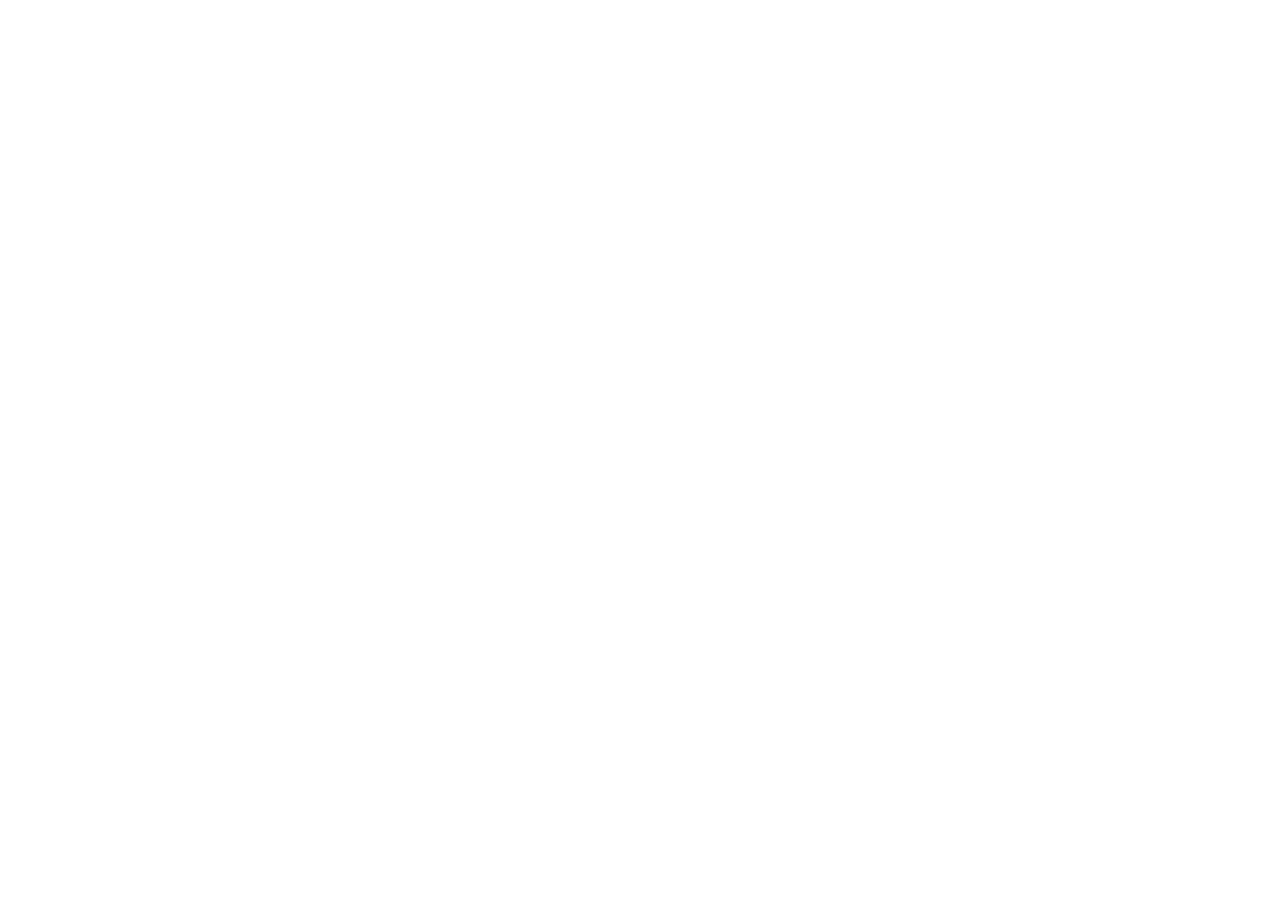
==== html/acceuil.html @ 6dab6c5d "starting point" ====
<!doctype html>
<html lang="fr">
<head>
  <meta charset="utf-8">
  <title>Titre de la page</title>
  <link rel="stylesheet" href="style.css">
  <script src="script.js"></script>
  <link rel="stylesheet" href="https://cdn.jsdelivr.net/npm/bootstrap@4.1.3/dist/css/bootstrap.min.css" integrity="sha384-MCw98/SFnGE8fJT3GXwEOngsV7Zt27NXFoaoApmYm81iuXoPkFOJwJ8ERdknLPMO" crossorigin="anonymous">
</head>
<body>
    <section>
    <div class="navbar">

    </div>
    </section>
    
</body>
</html>
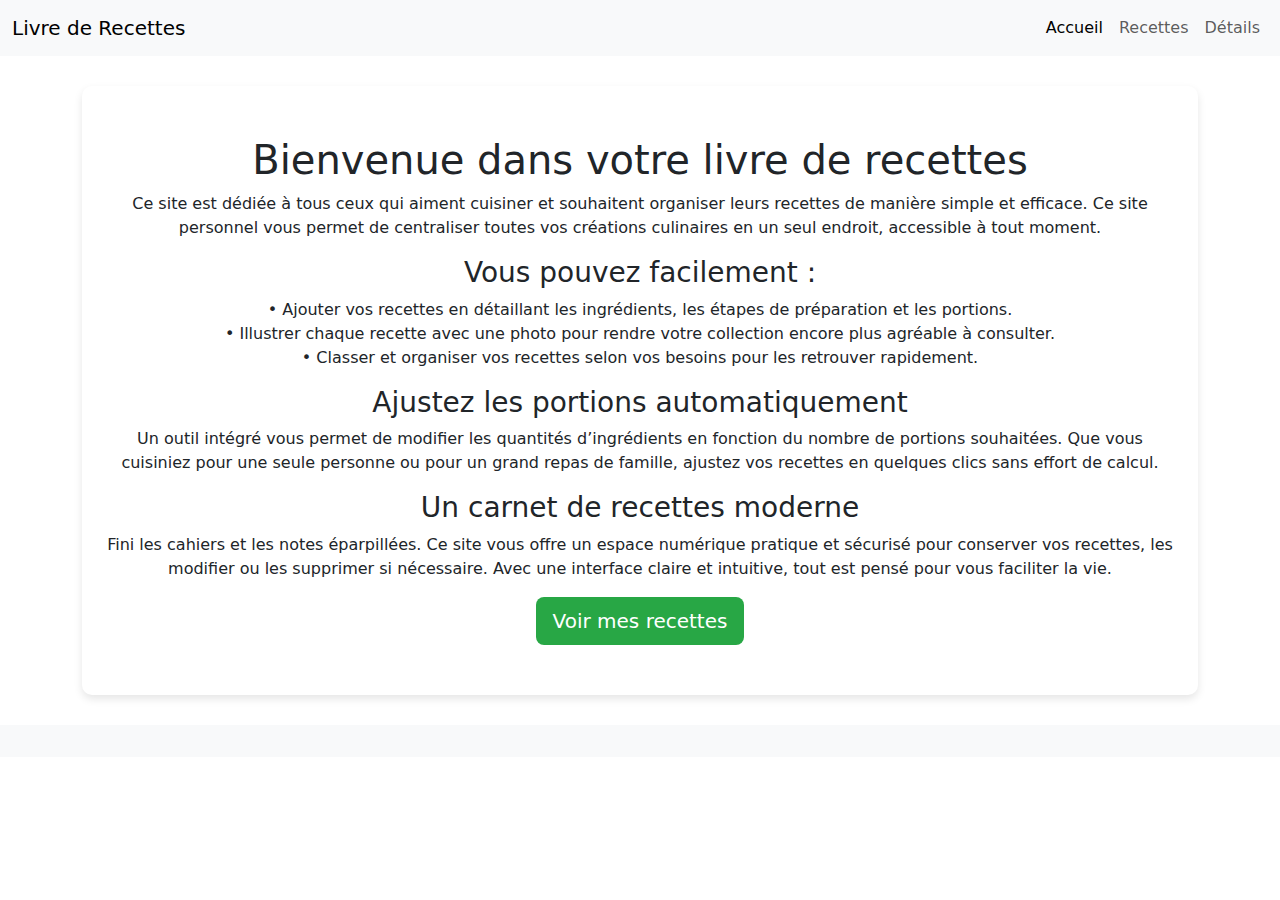
==== commit a7d1485e: "Ajout thème sombre" ====
--- a/html/acceuil.html
+++ b/html/acceuil.html
@@ -1,18 +1,61 @@
-<!doctype html>
+<!DOCTYPE html>
 <html lang="fr">
 <head>
-  <meta charset="utf-8">
-  <title>Titre de la page</title>
-  <link rel="stylesheet" href="style.css">
-  <script src="script.js"></script>
-  <link rel="stylesheet" href="https://cdn.jsdelivr.net/npm/bootstrap@4.1.3/dist/css/bootstrap.min.css" integrity="sha384-MCw98/SFnGE8fJT3GXwEOngsV7Zt27NXFoaoApmYm81iuXoPkFOJwJ8ERdknLPMO" crossorigin="anonymous">
+    <meta charset="UTF-8">
+    <meta name="viewport" content="width=device-width, initial-scale=1.0">
+    <title>Livres de Recettes</title>
+    <link href="https://cdn.jsdelivr.net/npm/bootstrap@5.3.0-alpha1/dist/css/bootstrap.min.css" rel="stylesheet">
+    <link rel="stylesheet" type="text/css" href="../css/acceuil.css"/>
+    <link rel="icon" href="../images/recette.jpg" type="image/x-icon">
 </head>
+
+<header>
+    <nav class="navbar navbar-expand-lg navbar-light bg-light">
+        <div class="container-fluid">
+            <a class="navbar-brand" href="">Livre de Recettes</a>
+            <button class="navbar-toggler" type="button" data-bs-toggle="collapse" data-bs-target="#navbarNav" aria-controls="navbarNav" aria-expanded="false" aria-label="Toggle navigation">
+                <span class="navbar-toggler-icon"></span>
+            </button>
+            <div class="collapse navbar-collapse" id="navbarNav">
+                <ul class="navbar-nav ms-auto">
+                    <li class="nav-item">
+                        <a class="nav-link active" aria-current="page" href="acceuil.html">Accueil</a>
+                    </li>
+                    <li class="nav-item">
+                        <a class="nav-link" href="recettes.html">Recettes</a>
+                    </li>
+                    <li class="nav-item">
+                        <a class="nav-link" href="details.html">Détails</a>
+                </ul>
+            </div>
+        </div>
+    </nav>
+</header>
+
 <body>
     <section>
-    <div class="navbar">
-
+    <div class="container">
+        <div class="hero">
+            <h1>Bienvenue dans votre livre de recettes</h1>
+            <p>Ce site est dédiée à tous ceux qui aiment cuisiner et souhaitent organiser leurs recettes de manière simple et efficace. Ce site personnel vous permet de centraliser toutes vos créations culinaires en un seul endroit, accessible à tout moment.</p>
+            <h3>Vous pouvez facilement :<br></h3>
+            <p> •	Ajouter vos recettes en détaillant les ingrédients, les étapes de préparation et les portions.<br>
+                •	Illustrer chaque recette avec une photo pour rendre votre collection encore plus agréable à consulter.<br>
+                •	Classer et organiser vos recettes selon vos besoins pour les retrouver rapidement.</p>
+            <h3>Ajustez les portions automatiquement<br></h3>
+            <p>Un outil intégré vous permet de modifier les quantités d’ingrédients en fonction du nombre de portions souhaitées. Que vous cuisiniez pour une seule personne ou pour un grand repas de famille, ajustez vos recettes en quelques clics sans effort de calcul.</p>
+            <h3>Un carnet de recettes moderne<br></h3>
+            <p>Fini les cahiers et les notes éparpillées. Ce site vous offre un espace numérique pratique et sécurisé pour conserver vos recettes, les modifier ou les supprimer si nécessaire. Avec une interface claire et intuitive, tout est pensé pour vous faciliter la vie.</p>
+            <a href="recettes.html" class="btn btn-custom btn-lg">Voir mes recettes</a>
+        </div>
     </div>
     </section>
-    
+
+    <footer class="bg-light text-center text-muted py-3">
+    </footer>
+
+    <script src="https://cdn.jsdelivr.net/npm/bootstrap@5.3.0-alpha1/dist/js/bootstrap.bundle.min.js"></script>
+    <script src="../js/dark.js"></script>
 </body>
-</html>+</html>
+
--- a/css/acceuil.css
+++ b/css/acceuil.css
@@ -0,0 +1,18 @@
+.hero {
+    text-align: center;
+    padding: 50px 20px;
+    background-color: var(--hero-bg-color);
+    color: var(--hero-text-color);
+    margin: 30px auto;
+    border-radius: 10px;
+    box-shadow: 0 4px 8px rgba(0, 0, 0, 0.1);
+}
+
+.btn-custom {
+    background-color: #28a745;
+    color: white;
+}
+
+.btn-custom:hover {
+    background-color: #218838;
+}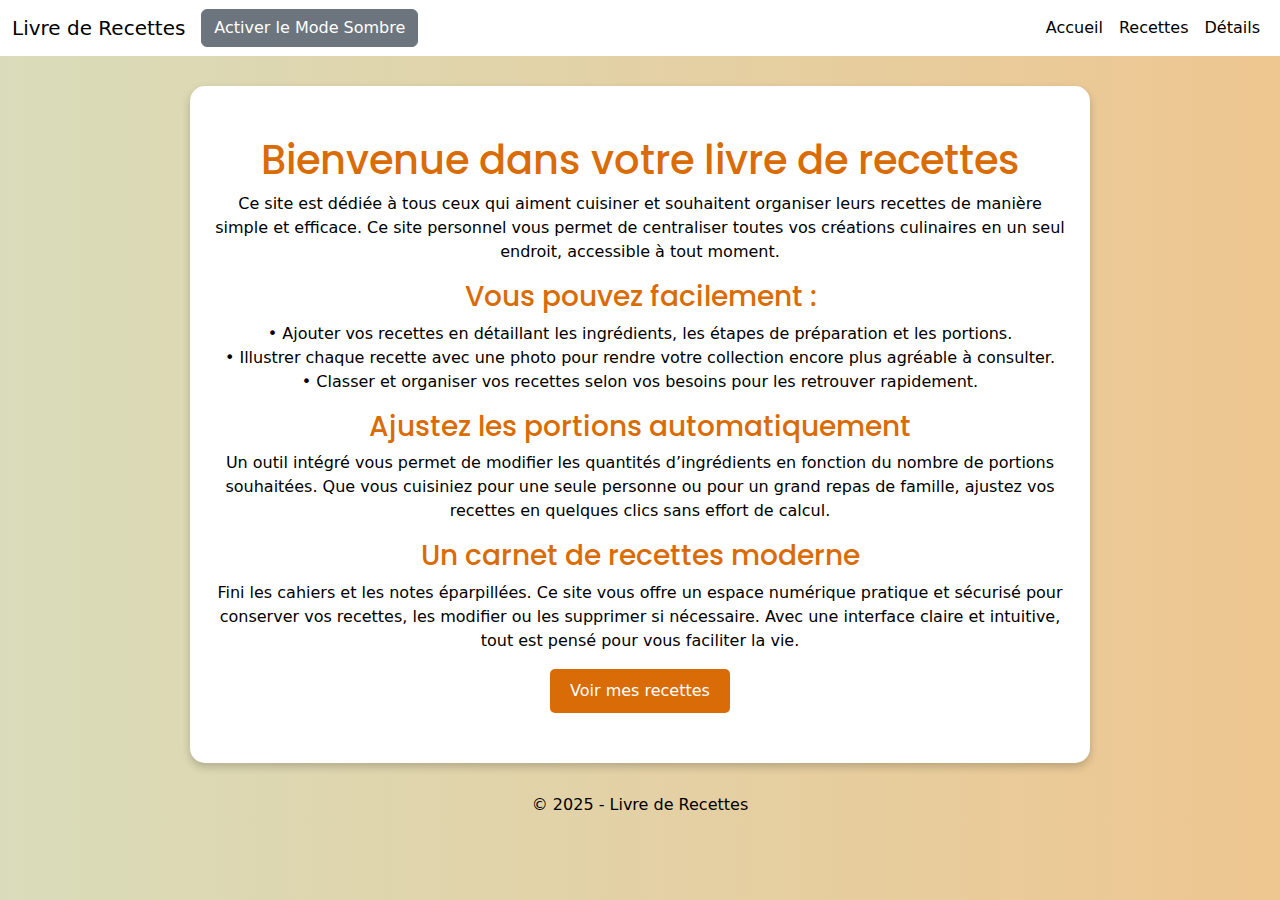
==== commit 6586afcf: "Ajout dark mode" ====
--- a/html/acceuil.html
+++ b/html/acceuil.html
@@ -7,19 +7,21 @@
     <link href="https://cdn.jsdelivr.net/npm/bootstrap@5.3.0-alpha1/dist/css/bootstrap.min.css" rel="stylesheet">
     <link rel="stylesheet" type="text/css" href="../css/acceuil.css"/>
     <link rel="icon" href="../images/recette.jpg" type="image/x-icon">
+    <link href="https://fonts.googleapis.com/css2?family=Poppins:wght@400;600&family=Roboto:wght@400;500&display=swap" rel="stylesheet">
 </head>
 
 <header>
-    <nav class="navbar navbar-expand-lg navbar-light bg-light">
+    <nav class="navbar navbar-expand-lg">
         <div class="container-fluid">
-            <a class="navbar-brand" href="">Livre de Recettes</a>
+            <a class="navbar-brand" href="acceuil.html">Livre de Recettes</a>
+            <button id="dark-mode-toggle" class="btn btn-secondary">Activer le Mode Sombre</button>
             <button class="navbar-toggler" type="button" data-bs-toggle="collapse" data-bs-target="#navbarNav" aria-controls="navbarNav" aria-expanded="false" aria-label="Toggle navigation">
                 <span class="navbar-toggler-icon"></span>
             </button>
             <div class="collapse navbar-collapse" id="navbarNav">
                 <ul class="navbar-nav ms-auto">
                     <li class="nav-item">
-                        <a class="nav-link active" aria-current="page" href="acceuil.html">Accueil</a>
+                        <a class="nav-link" href="acceuil.html">Accueil</a>
                     </li>
                     <li class="nav-item">
                         <a class="nav-link" href="recettes.html">Recettes</a>
@@ -51,7 +53,8 @@
     </div>
     </section>
 
-    <footer class="bg-light text-center text-muted py-3">
+    <footer class="text-center">
+        © 2025 - Livre de Recettes
     </footer>
 
     <script src="https://cdn.jsdelivr.net/npm/bootstrap@5.3.0-alpha1/dist/js/bootstrap.bundle.min.js"></script>
--- a/css/acceuil.css
+++ b/css/acceuil.css
@@ -1,18 +1,114 @@
+:root {
+    --primary-color: #D96C06;
+    --secondary-color: #629460;
+    --light-color: #fff;
+    --dark-bg-color: #121212;
+    --dark-text-color: #e0e0e0;
+    --dark-primary-color: #BB86FC;
+    --dark-secondary-color: #03DAC6;
+    --dark-header-bg-color: #1c1c1c;
+    --dark-footer-text-color: #e0e0e0;
+}
+
+body {
+    background: linear-gradient(to right, #d9dcba, #eec690); 
+    color: var(--text-color);
+    margin: 0;
+    padding: 0;
+    transition: background-color 0.3s, color 0.3s;
+}
+
+body.dark-mode {
+    background: var(--dark-bg-color);
+    color: var(--dark-text-color);
+}
+
+h1, h2, h3 {
+    font-family: 'Poppins', sans-serif;
+    color: var(--primary-color);
+}
+
+body.dark-mode h1, body.dark-mode h2, body.dark-mode h3 {
+    color: var(--dark-text-color);
+}
+
+header {
+    background-color: var(--light-color);
+    transition: background-color 0.3s ease, color 0.3s ease;
+}
+
+body.dark-mode header {
+    background-color: var(--dark-header-bg-color);
+    color: var(--dark-text-color);
+}
+
+.nav-link {
+    color: var(--text-color);
+    transition: color 0.3s ease;
+}
+
+.nav-link:hover {
+    color: var(--primary-color);
+}
+
+body.dark-mode .nav-link {
+    color: var(--dark-text-color);
+}
+
+body.dark-mode .nav-link:hover {
+    color: var(--dark-primary-color);
+}
+
+.navbar-brand {
+    color: #000;
+    transition: color 0.3s ease;
+}
+
+body.dark-mode .navbar-brand {
+    color: var(--dark-text-color);
+}
+
 .hero {
     text-align: center;
     padding: 50px 20px;
-    background-color: var(--hero-bg-color);
-    color: var(--hero-text-color);
+    background-color: var(--light-color);
+    color: var(--text-color);
     margin: 30px auto;
-    border-radius: 10px;
-    box-shadow: 0 4px 8px rgba(0, 0, 0, 0.1);
+    border-radius: 15px;
+    box-shadow: 0 4px 8px rgba(0, 0, 0, 0.2);
+    max-width: 900px;
+    transition: background-color 0.3s, color 0.3s;
+}
+
+body.dark-mode .hero {
+    background-color: var(--dark-header-bg-color);
+    color: var(--dark-text-color);
 }
 
 .btn-custom {
-    background-color: #28a745;
-    color: white;
+    background-color: var(--primary-color);
+    color: var(--light-color);
+    border: none;
+    padding: 10px 20px;
+    font-size: 1rem;
+    border-radius: 5px;
+    transition: background-color 0.3s ease;
 }
 
 .btn-custom:hover {
-    background-color: #218838;
+    background-color: var(--secondary-color);
+}
+
+footer {
+    background-color: transparent;
+    color: var(--text-color);
+    transition: color 0.3s;
+}
+
+body.dark-mode footer {
+    color: var(--dark-footer-text-color);
+}
+
+.nav-link.active {
+    color: var(--primary-color);
 }